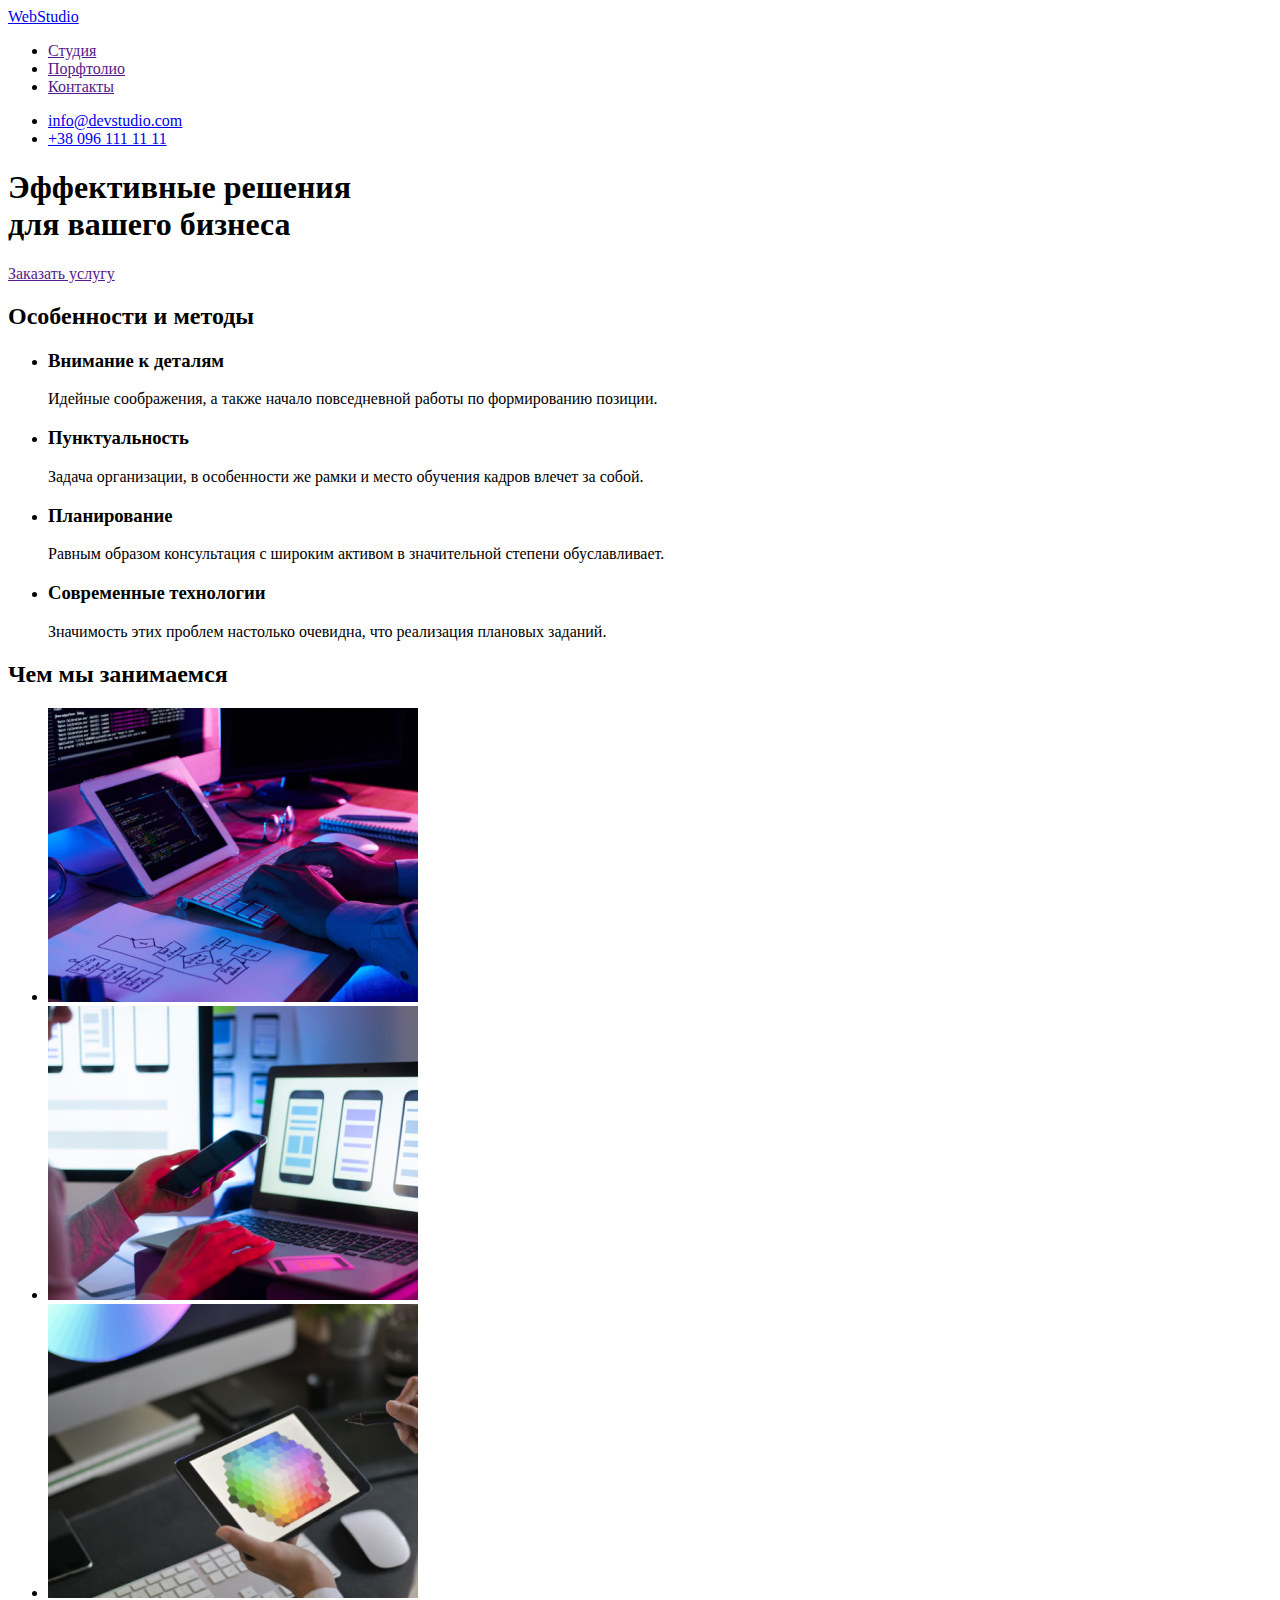
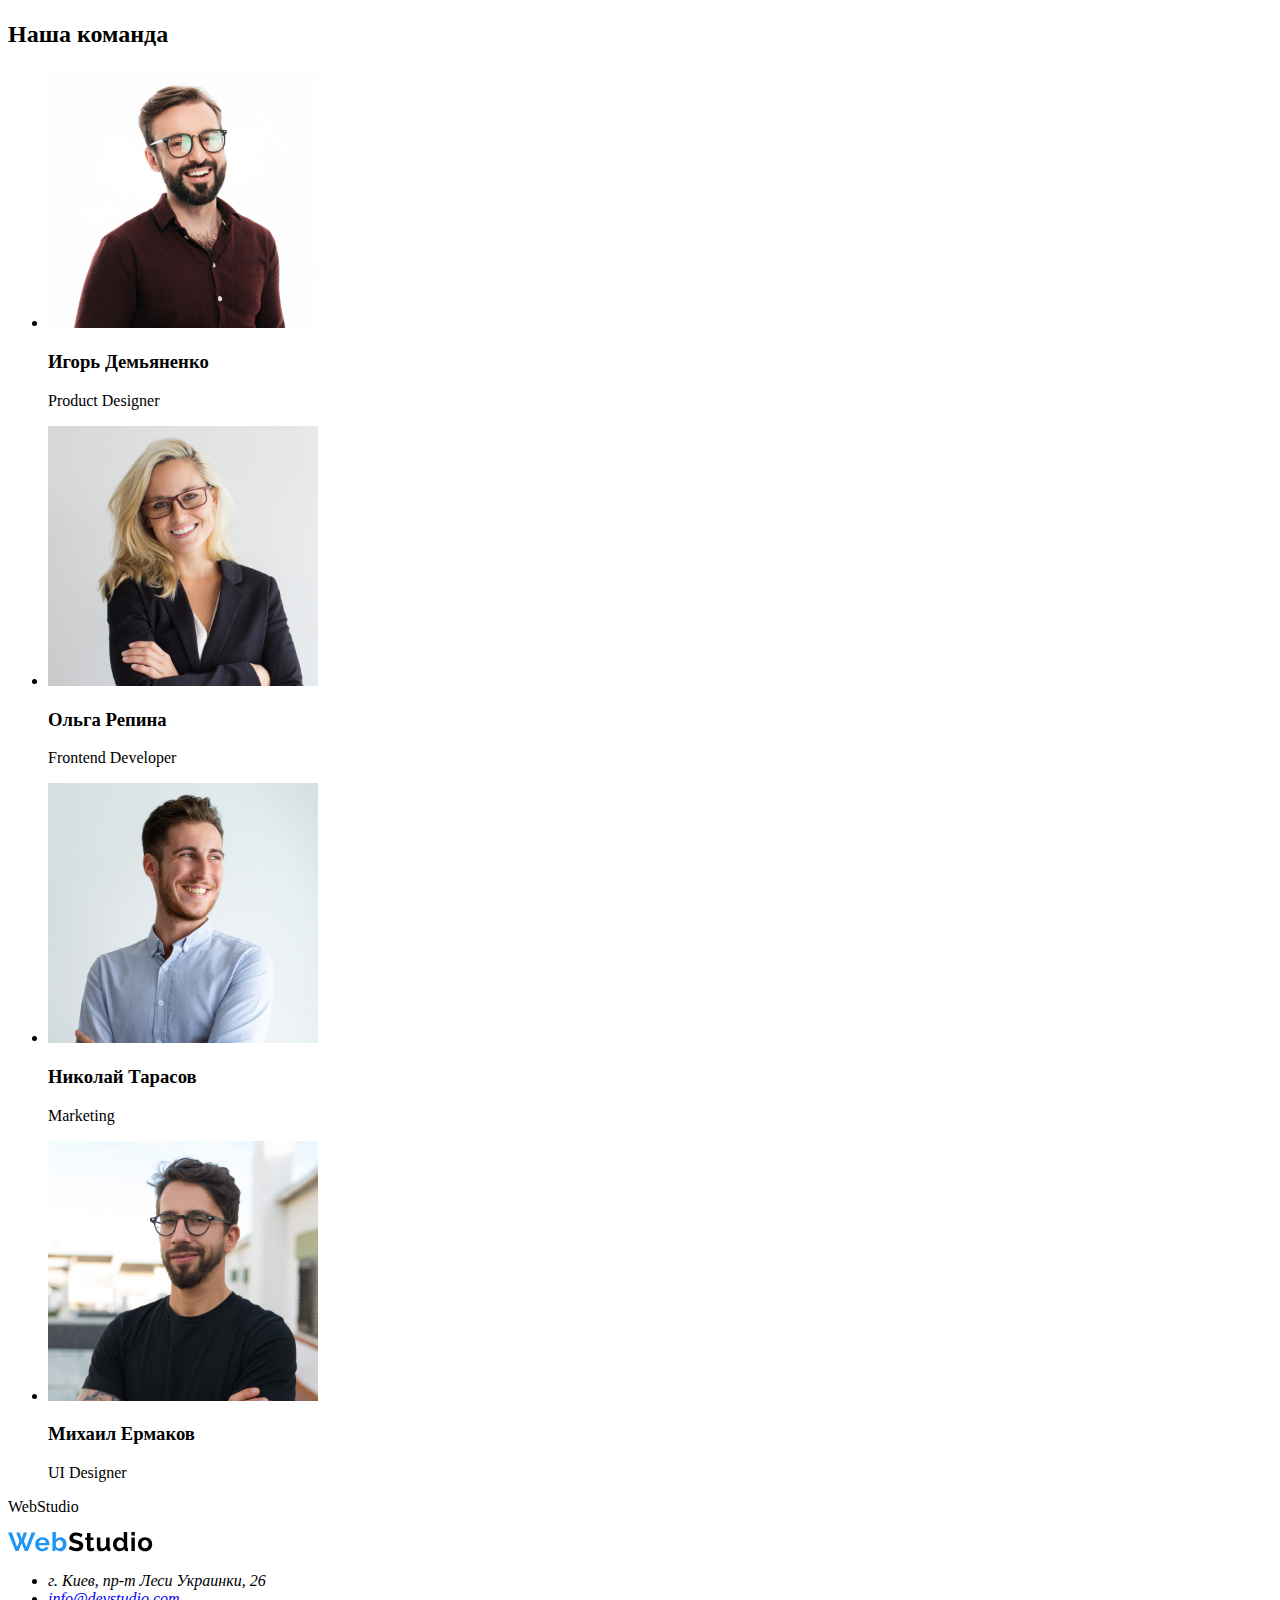
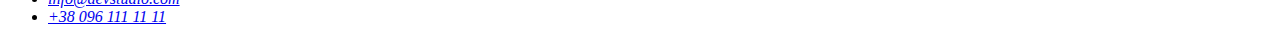
==== index.html @ 05b70883 "start add" ====
<!DOCTYPE html>
<html lang="ru">
<head>
    <meta charset="UTF-8">
    <meta name="viewport" content="width=device-width, initial-scale=1.0">
    <title>WebStudio</title>
    <link rel="stylesheet" href="./css/styles.css">
</head>
<body>

    <!-- Голова -->

    <header class="page-header">
        <nav class="site-nav">
            <a href="./index.html"><span>Web</span>Studio</a>
            <ul>
                <li><a href="">Студия</a></li>
                <li><a href="">Порфтолио</a></li>
                <li><a href="">Контакты</a></li>
            </ul>
        </nav>
            <ul class="contacts-header">
                <li><a href="mailto:info@devstudio.com">info@devstudio.com</a></li>
                <li><a href="tel:+380961111111">+38 096 111 11 11</a></li>
            </ul>
    </header>
    <main>

        <!-- Герой -->

        <section class="hero">
            <h1>Эффективные решения <br/> для вашего бизнеса</h1>
            <a href="">Заказать услугу</a>
        </section>

        <!-- Особенности -->

        <section class="features">
            <h2>Особенности и методы</h2>
            <ul>
                <li class="features-elements">
                    <h3>Внимание к деталям</h3>
                    <p>Идейные соображения, а также начало повседневной работы по формированию позиции.</p>
                </li>

                <li class="features-elements">
                    <h3>Пунктуальность</h3>
                    <p>Задача организации, в особенности же рамки и место обучения кадров влечет за собой.</p>
                </li>

                <li class="features-elements">
                    <h3>Планирование</h3>
                    <p>Равным образом консультация с широким активом в значительной степени обуславливает.</p>
                </li>

                <li class="features-elements">
                    <h3>Современные технологии</h3>
                    <p>Значимость этих проблем настолько очевидна, что реализация плановых заданий.</p>
                </li>
            </ul>
        </section>

        <!-- Чем занимаемся -->
        
        <section class="duties">
            <h2>Чем мы занимаемся</h2>
            <ul>
                <li><img src="./images/img1.jpg" alt="Программирование" width="370"></li>
                <li><img src="./images/img2.jpg" alt="Мобильные приложения" width="370"></li>
                <li><img src="./images/img3.jpg" alt="Дизайнерские решения" width="370"></li>
            </ul>
        </section>

        <!-- Наша команда -->

        <section class="our-team">
            <h2>Наша команда</h2>
            <ul>
                <li>
                    <img src="./images/photo-igor.jpg" alt="Фото Игоря Демьяненко" width="270">
                    <h3>Игорь Демьяненко</h3>
                    <p class="profession">Product Designer</p>
                </li>
                <li>
                    <img src="./images/photo-olga.jpg" alt="Фото Ольги Репиной" width="270">
                    <h3>Ольга Репина</h3>
                    <p class="profession">Frontend Developer</p>
                </li>
                <li>
                    <img src="./images/photo-nikolaj.jpg" alt="Фото Николая Тарасова" width="270">
                    <h3>Николай Тарасов</h3>
                    <p class="profession">Marketing</p>
                </li>
                <li>
                    <img src="./images/photo-mihail.jpg" alt="Фото Михаила Ермакова" width="270">
                    <h3>Михаил Ермаков</h3>
                    <p class="profession">UI Designer</p>
                </li>
            </ul>
        </section>
    </main>

    <!-- Подвал -->

    <footer>
        <div class="footer">
            <p><span>Web</span>Studio</p>
            <a href="./index.html"><img src="./images/webstudiologo.svg" alt="WebStudioLogo"></a>
            <address>
                <ul>
                <li>г. Киев, пр-т Леси Украинки, 26</li>
                <li><a href="mailto:info@devstudio.com">info@devstudio.com</a></li>
                <li><a href="tel:+380961111111">+38 096 111 11 11</a></li>
                </ul>
            </address>
        </div>
    </footer>
</body>
</html>
---- css/styles.css ----

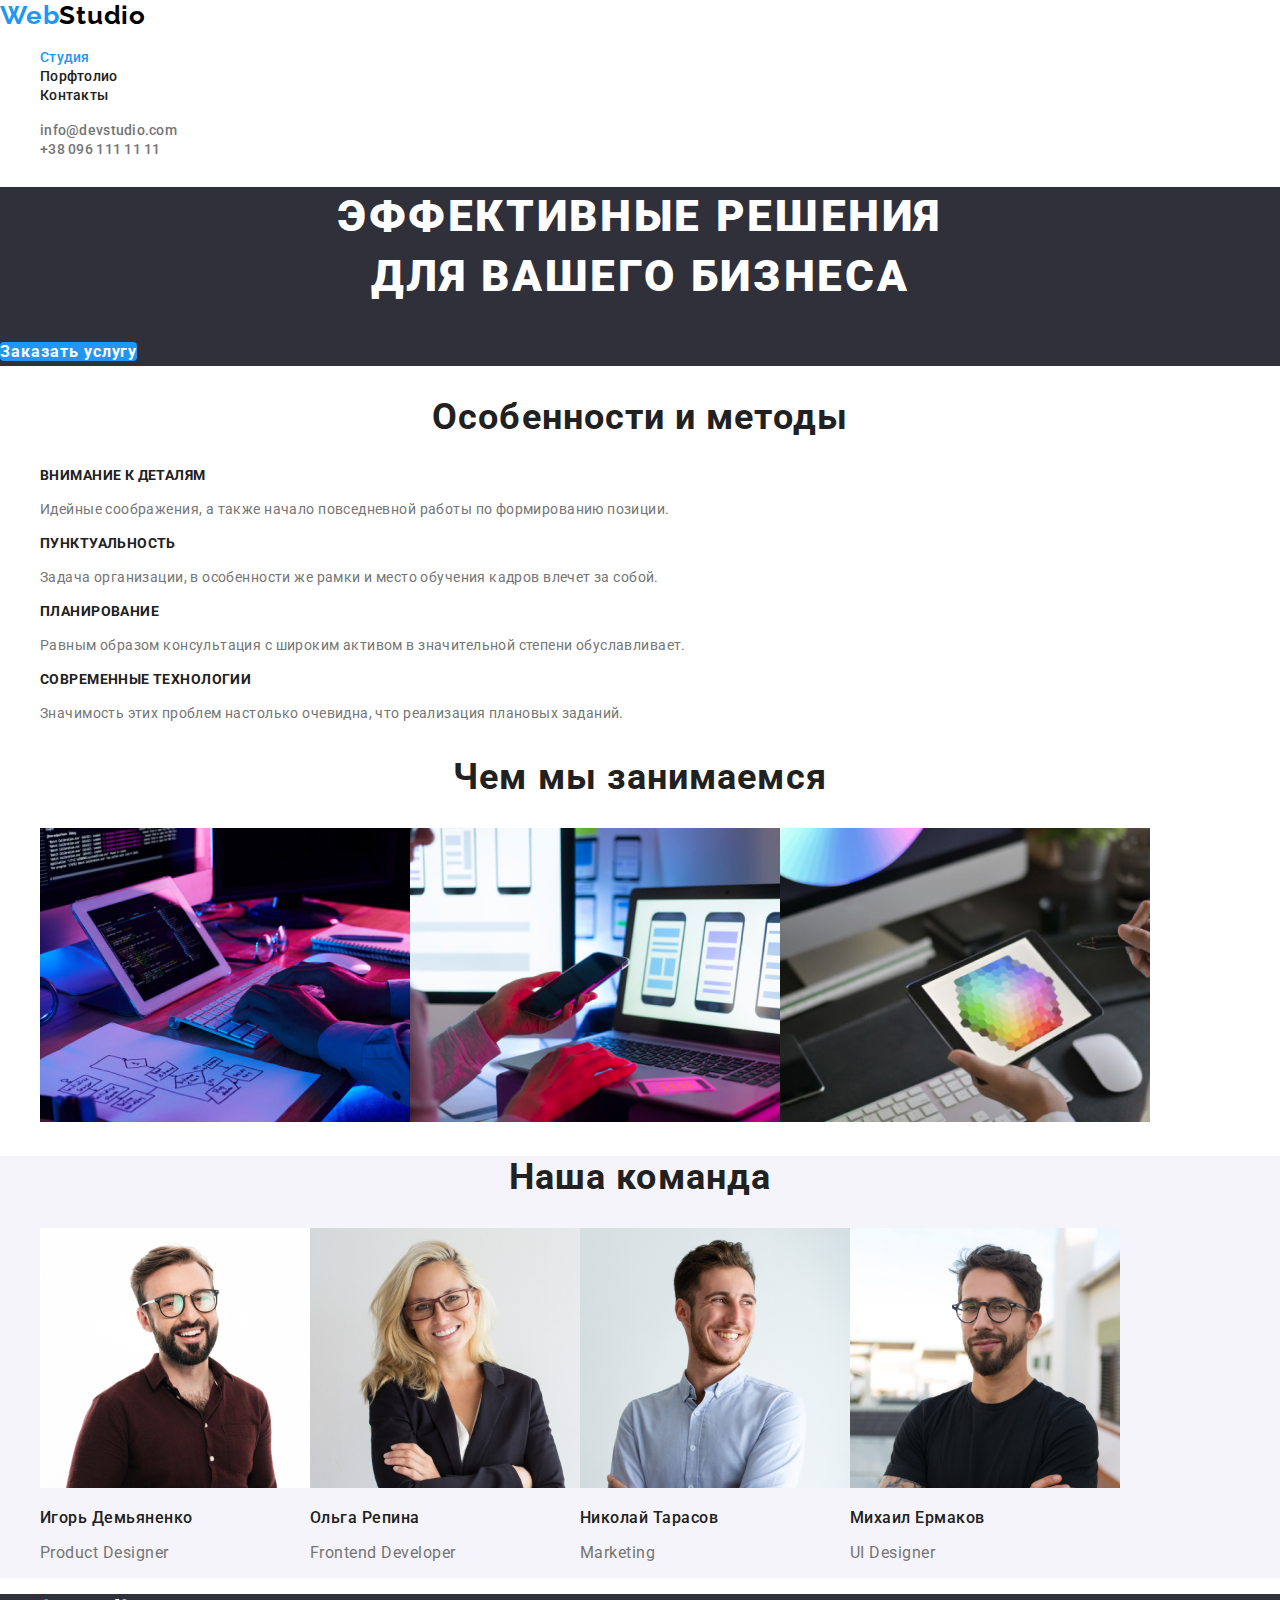
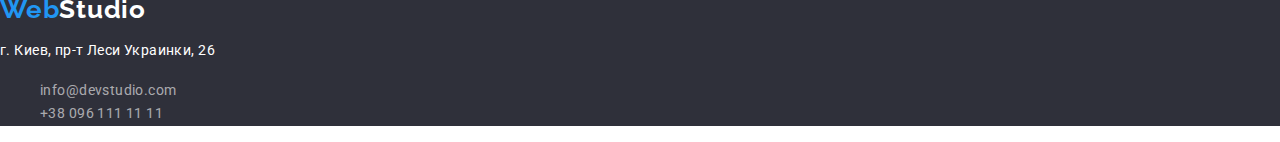
==== commit d94ac44f: "Complete-homework-2" ====
--- a/index.html
+++ b/index.html
@@ -3,25 +3,27 @@
 <head>
     <meta charset="UTF-8">
     <meta name="viewport" content="width=device-width, initial-scale=1.0">
+    <link href="https://fonts.googleapis.com/css2?family=Raleway:wght@700&family=Roboto:wght@400;500;700;900&display=swap"
+        rel="stylesheet">
+    <link rel="stylesheet" href="./css/styles.css">
     <title>WebStudio</title>
-    <link rel="stylesheet" href="./css/styles.css">
 </head>
-<body>
+<body class="page">
 
     <!-- Голова -->
 
     <header class="page-header">
-        <nav class="site-nav">
-            <a href="./index.html"><span>Web</span>Studio</a>
-            <ul>
-                <li><a href="">Студия</a></li>
-                <li><a href="">Порфтолио</a></li>
-                <li><a href="">Контакты</a></li>
+        <nav>
+            <a href="./index.html" class="logo">Web<span class="header-studio">Studio</span></a>
+            <ul class="site-nav list">
+                <li><a class="nav-link current" href="./index.html">Студия</a></li>
+                <li><a class="nav-link" href="./portfolio.html">Порфтолио</a></li>
+                <li><a class="nav-link" href="">Контакты</a></li>
             </ul>
         </nav>
-            <ul class="contacts-header">
-                <li><a href="mailto:info@devstudio.com">info@devstudio.com</a></li>
-                <li><a href="tel:+380961111111">+38 096 111 11 11</a></li>
+            <ul class="page-header-contacts list">
+                <li><a class="header-contacts" href="mailto:info@devstudio.com">info@devstudio.com</a></li>
+                <li><a class="header-contacts" href="tel:+380961111111">+38 096 111 11 11</a></li>
             </ul>
     </header>
     <main>
@@ -29,42 +31,42 @@
         <!-- Герой -->
 
         <section class="hero">
-            <h1>Эффективные решения <br/> для вашего бизнеса</h1>
-            <a href="">Заказать услугу</a>
+            <h1 class="hero-title">Эффективные решения <br/> для вашего бизнеса</h1>
+            <a href="" class="btn primary">Заказать услугу</a>
         </section>
 
         <!-- Особенности -->
 
-        <section class="features">
-            <h2>Особенности и методы</h2>
-            <ul>
-                <li class="features-elements">
-                    <h3>Внимание к деталям</h3>
-                    <p>Идейные соображения, а также начало повседневной работы по формированию позиции.</p>
+        <section class="section-features">
+            <h2 class="section-title">Особенности и методы</h2>
+            <ul class="features-list list">
+                <li>
+                    <h3 class="features-title">Внимание к деталям</h3>
+                    <p class="features-text">Идейные соображения, а также начало повседневной работы по формированию позиции.</p>
                 </li>
 
-                <li class="features-elements">
-                    <h3>Пунктуальность</h3>
-                    <p>Задача организации, в особенности же рамки и место обучения кадров влечет за собой.</p>
+                <li>
+                    <h3 class="features-title">Пунктуальность</h3>
+                    <p class="features-text">Задача организации, в особенности же рамки и место обучения кадров влечет за собой.</p>
                 </li>
 
-                <li class="features-elements">
-                    <h3>Планирование</h3>
-                    <p>Равным образом консультация с широким активом в значительной степени обуславливает.</p>
+                <li>
+                    <h3 class="features-title">Планирование</h3>
+                    <p class="features-text">Равным образом консультация с широким активом в значительной степени обуславливает.</p>
                 </li>
 
-                <li class="features-elements">
-                    <h3>Современные технологии</h3>
-                    <p>Значимость этих проблем настолько очевидна, что реализация плановых заданий.</p>
+                <li>
+                    <h3 class="features-title">Современные технологии</h3>
+                    <p class="features-text">Значимость этих проблем настолько очевидна, что реализация плановых заданий.</p>
                 </li>
             </ul>
         </section>
 
         <!-- Чем занимаемся -->
         
-        <section class="duties">
-            <h2>Чем мы занимаемся</h2>
-            <ul>
+        <section class="section-duties">
+            <h2 class="section-title">Чем мы занимаемся</h2>
+            <ul class="duties-list list">
                 <li><img src="./images/img1.jpg" alt="Программирование" width="370"></li>
                 <li><img src="./images/img2.jpg" alt="Мобильные приложения" width="370"></li>
                 <li><img src="./images/img3.jpg" alt="Дизайнерские решения" width="370"></li>
@@ -73,27 +75,27 @@
 
         <!-- Наша команда -->
 
-        <section class="our-team">
-            <h2>Наша команда</h2>
-            <ul>
+        <section class="section-team">
+            <h2 class="section-title">Наша команда</h2>
+            <ul class="team-list list">
                 <li>
                     <img src="./images/photo-igor.jpg" alt="Фото Игоря Демьяненко" width="270">
-                    <h3>Игорь Демьяненко</h3>
+                    <h3 class="teammate-name">Игорь Демьяненко</h3>
                     <p class="profession">Product Designer</p>
                 </li>
                 <li>
                     <img src="./images/photo-olga.jpg" alt="Фото Ольги Репиной" width="270">
-                    <h3>Ольга Репина</h3>
+                    <h3 class="teammate-name">Ольга Репина</h3>
                     <p class="profession">Frontend Developer</p>
                 </li>
                 <li>
                     <img src="./images/photo-nikolaj.jpg" alt="Фото Николая Тарасова" width="270">
-                    <h3>Николай Тарасов</h3>
+                    <h3 class="teammate-name">Николай Тарасов</h3>
                     <p class="profession">Marketing</p>
                 </li>
                 <li>
                     <img src="./images/photo-mihail.jpg" alt="Фото Михаила Ермакова" width="270">
-                    <h3>Михаил Ермаков</h3>
+                    <h3 class="teammate-name">Михаил Ермаков</h3>
                     <p class="profession">UI Designer</p>
                 </li>
             </ul>
@@ -102,18 +104,16 @@
 
     <!-- Подвал -->
 
-    <footer>
-        <div class="footer">
-            <p><span>Web</span>Studio</p>
-            <a href="./index.html"><img src="./images/webstudiologo.svg" alt="WebStudioLogo"></a>
+    <footer class="footer">
+            <a href="./index.html" class="logo">Web<span class="footer-studio-logo">Studio</span></a>
             <address>
-                <ul>
-                <li>г. Киев, пр-т Леси Украинки, 26</li>
-                <li><a href="mailto:info@devstudio.com">info@devstudio.com</a></li>
-                <li><a href="tel:+380961111111">+38 096 111 11 11</a></li>
+                <p class="exact-address">г. Киев, пр-т Леси Украинки, 26</p>
+
+                <ul class="footer-contacts list">
+                    <li><a class="footer-contact" href="mailto:info@devstudio.com">info@devstudio.com</a></li>
+                    <li><a class="footer-contact" href="tel:+380961111111">+38 096 111 11 11</a></li>
                 </ul>
             </address>
-        </div>
     </footer>
 </body>
 </html>--- a/css/styles.css
+++ b/css/styles.css
@@ -1 +1,240 @@
-
+/* Цвет основного текста #757575; */
+/* Вторичный цвет текста #212121; */
+/* Белый #FFFFFF; */
+/* Акцент #2196F3; */
+/* Контакты в подвале 255,255,255,0,6; */
+/* Цвет фона #FFFFFF */
+/* Цвет фона команды #F5F4FA; */
+/* Цвет фона подвала #2F303A */
+
+:root {
+  --primary-text-color: #757575;
+  --title-text-color: #212121;
+  --accent-color: #2196f3;
+  --white-color: #fff;
+  --primary-background-color: #2f303a;
+  --secondary-background-color: #f5f4fa;
+}
+
+body {
+  background-color: var(--white-color);
+  color: var(--primary-text-color);
+  font-family: 'Roboto', sans-serif;
+  max-width: 1600px;
+  margin: auto;
+}
+
+/* Logo  */
+
+.logo {
+  color: #2196f3;
+  text-decoration: none;
+  font-family: 'Raleway', sans-serif;
+  font-style: normal;
+  font-weight: 700;
+  font-size: 26px;
+  line-height: 1.19;
+  letter-spacing: 0.03em;
+}
+.header-studio {
+  color: #000000;
+}
+.list {
+  list-style: none;
+}
+
+/* Site nav */
+
+.nav-link {
+  color: var(--title-text-color);
+  text-decoration: none;
+  font-weight: 500;
+  font-size: 14px;
+  line-height: 1.14;
+  letter-spacing: 0.02em;
+}
+.site-nav .nav-link:hover,
+.site-nav .nav-link:focus {
+  color: var(--accent-color);
+}
+.site-nav .nav-link.current {
+  color: var(--accent-color);
+}
+
+/* Header Contacts */
+
+.page-header-contacts .header-contacts {
+  text-decoration: none;
+  color: var(--primary-text-color);
+  font-weight: 500;
+  font-size: 14px;
+  line-height: 1.14;
+  letter-spacing: 0.02em;
+}
+.header-contacts:hover,
+.header-contacts:focus {
+  color: var(--accent-color);
+}
+
+/* Hero  */
+.hero {
+  background-color: var(--primary-background-color);
+}
+.hero .btn.primary {
+  text-decoration: none;
+  text-align: center;
+}
+
+.hero-title {
+  color: var(--white-color);
+  text-transform: uppercase;
+  font-weight: 900;
+  font-size: 44px;
+  line-height: 1.36;
+  letter-spacing: 0.06em;
+  text-align: center;
+}
+
+/* Sections */
+
+.duties-list {
+  display: flex;
+  flex-direction: row;
+}
+
+.section-title {
+  color: var(--title-text-color);
+  font-size: 36px;
+  line-height: 1.17;
+  letter-spacing: 0.03em;
+  text-align: center;
+}
+
+/* Features */
+
+.features-list .features-title {
+  color: var(--title-text-color);
+  text-transform: uppercase;
+  font-size: 14px;
+  line-height: 1.14;
+  letter-spacing: 0.03em;
+}
+.features-list .features-text {
+  color: var(--primary-text-color);
+  font-size: 14px;
+  line-height: 1.71;
+  letter-spacing: 0.03em;
+}
+
+/* Team  */
+
+.section-team {
+  background-color: var(--secondary-background-color);
+}
+
+.team-list {
+  display: flex;
+  flex-direction: row;
+}
+
+.team-list .teammate-name {
+  color: var(--title-text-color);
+  font-size: 16px;
+  font-weight: 500;
+  line-height: 1.19;
+  letter-spacing: 0.03em;
+}
+.team-list .profession {
+  color: var(--primary-text-color);
+  font-size: 16px;
+  line-height: 1.19;
+  letter-spacing: 0.03em;
+}
+
+/* Footer  */
+
+.footer {
+  background-color: var(--primary-background-color);
+  color: rgb(255, 255, 255, 0.6);
+  text-decoration: none;
+}
+.footer-studio-logo {
+  color: #fff;
+}
+
+.footer .exact-address {
+  color: var(--white-color);
+  font-style: normal;
+  font-size: 14px;
+  line-height: 1.71;
+  letter-spacing: 0.03em;
+}
+.footer .footer-contact {
+  color: rgb(255, 255, 255, 0.6);
+  text-decoration: none;
+  font-style: normal;
+  font-size: 14px;
+  line-height: 1.71;
+  letter-spacing: 0.03em;
+}
+
+/* Buttons */
+
+.btn {
+  color: var(--title-text-color);
+  background-color: var(--white-color);
+}
+.btn.primary {
+  color: var(--white-color);
+  background-color: var(--accent-color);
+  font-weight: 700;
+  font-size: 16px;
+  line-height: 1.87;
+  align-items: center;
+  text-align: center;
+  letter-spacing: 0.06em;
+  border-radius: 4px;
+}
+.btn.secondary {
+  background-color: var(--secondary-background-color);
+  height: 38px;
+  border-radius: 4px;
+  font-size: 16px;
+  font-weight: 500;
+  line-height: 1.62;
+  letter-spacing: 0.03em;
+  text-align: center;
+}
+.btn.secondary:hover,
+.btn.secondary:focus {
+  color: var(--white-color);
+  background-color: var(--accent-color);
+}
+
+/* Portfolio */
+
+.portfolio {
+  display: flex;
+  flex-wrap: wrap;
+  justify-content: space-between;
+}
+.portfolio-container {
+  max-width: 1170px;
+  margin: auto;
+}
+
+.portfolio-elements .element-title {
+  color: var(--title-text-color);
+  font-weight: 700;
+  font-size: 18px;
+  font-style: normal;
+  line-height: 2;
+  letter-spacing: 0.06em;
+}
+.portfolio-elements .element-text {
+  color: var(--primary-text-color);
+  font-weight: 400;
+  font-size: 16px;
+  line-height: 1.87;
+  letter-spacing: 0.03em;
+}
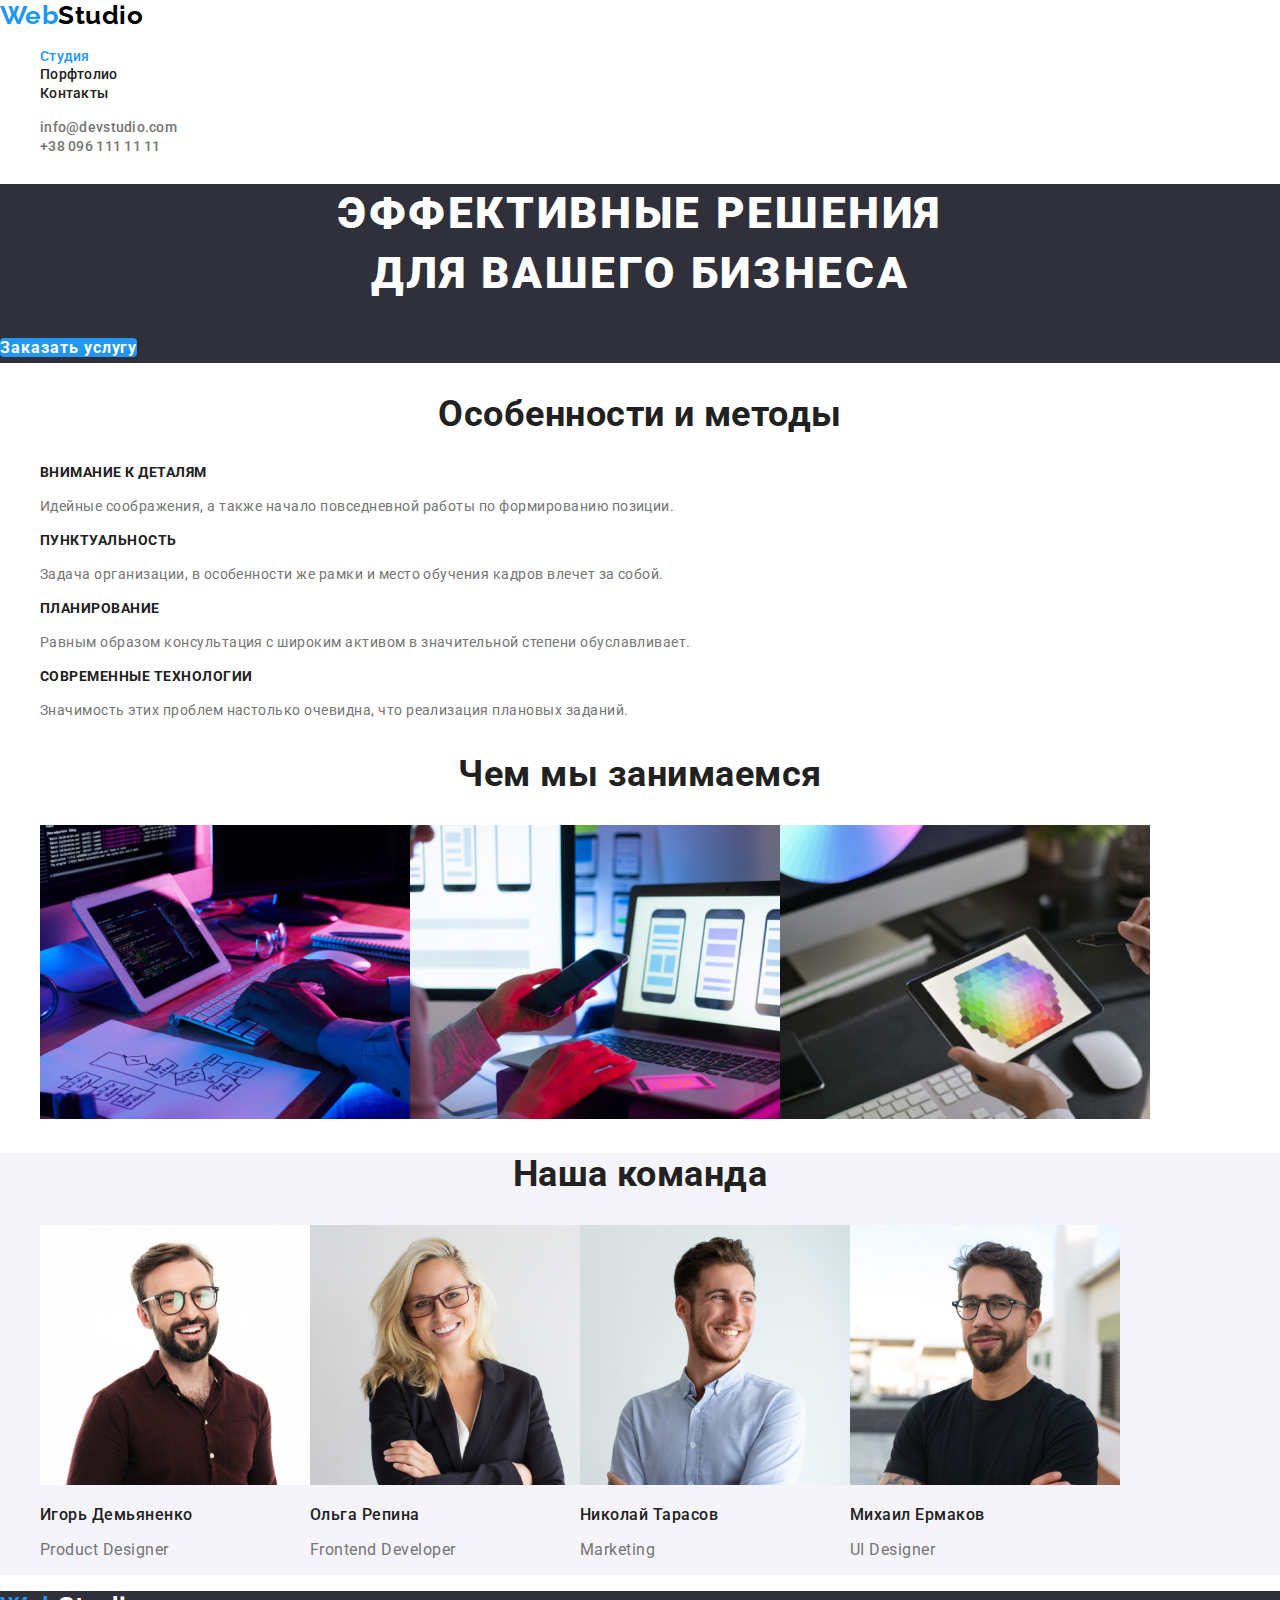
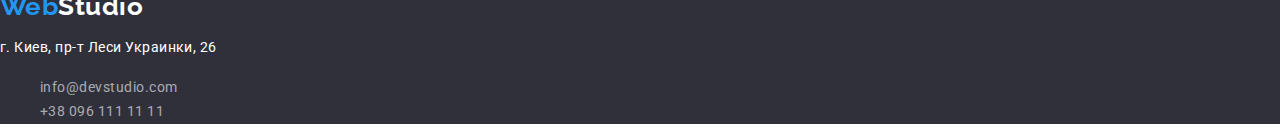
==== commit f68ebbe3: "Mistakes-solved" ====
--- a/index.html
+++ b/index.html
@@ -5,6 +5,7 @@
     <meta name="viewport" content="width=device-width, initial-scale=1.0">
     <link href="https://fonts.googleapis.com/css2?family=Raleway:wght@700&family=Roboto:wght@400;500;700;900&display=swap"
         rel="stylesheet">
+    <link rel="stylesheet" href="./css/normalise.css">
     <link rel="stylesheet" href="./css/styles.css">
     <title>WebStudio</title>
 </head>
@@ -16,9 +17,9 @@
         <nav>
             <a href="./index.html" class="logo">Web<span class="header-studio">Studio</span></a>
             <ul class="site-nav list">
-                <li><a class="nav-link current" href="./index.html">Студия</a></li>
-                <li><a class="nav-link" href="./portfolio.html">Порфтолио</a></li>
-                <li><a class="nav-link" href="">Контакты</a></li>
+                <li><a href="./index.html" class="nav-link current">Студия</a></li>
+                <li><a href="./portfolio.html" class="nav-link">Порфтолио</a></li>
+                <li><a href="" class="nav-link">Контакты</a></li>
             </ul>
         </nav>
             <ul class="page-header-contacts list">
--- a/css/normalise.css
+++ b/css/normalise.css
@@ -0,0 +1,351 @@
+/*! normalize.css v8.0.1 | MIT License | github.com/necolas/normalize.css */
+
+/* Document
+   ========================================================================== */
+
+/**
+ * 1. Correct the line height in all browsers.
+ * 2. Prevent adjustments of font size after orientation changes in iOS.
+ */
+
+html {
+  line-height: 1.15; /* 1 */
+  -webkit-text-size-adjust: 100%; /* 2 */
+}
+
+/* Sections
+   ========================================================================== */
+
+/**
+ * Remove the margin in all browsers.
+ */
+
+body {
+  margin: 0;
+}
+
+/**
+ * Render the `main` element consistently in IE.
+ */
+
+main {
+  display: block;
+}
+
+/**
+ * Correct the font size and margin on `h1` elements within `section` and
+ * `article` contexts in Chrome, Firefox, and Safari.
+ */
+
+h1 {
+  font-size: 2em;
+  margin: 0.67em 0;
+}
+
+/* Grouping content
+   ========================================================================== */
+
+/**
+ * 1. Add the correct box sizing in Firefox.
+ * 2. Show the overflow in Edge and IE.
+ */
+
+hr {
+  box-sizing: content-box; /* 1 */
+  height: 0; /* 1 */
+  overflow: visible; /* 2 */
+}
+
+/**
+ * 1. Correct the inheritance and scaling of font size in all browsers.
+ * 2. Correct the odd `em` font sizing in all browsers.
+ */
+
+pre {
+  font-family: monospace, monospace; /* 1 */
+  font-size: 1em; /* 2 */
+}
+
+/* Text-level semantics
+   ========================================================================== */
+
+/**
+ * Remove the gray background on active links in IE 10.
+ */
+
+a {
+  background-color: transparent;
+}
+
+/**
+ * 1. Remove the bottom border in Chrome 57-
+ * 2. Add the correct text decoration in Chrome, Edge, IE, Opera, and Safari.
+ */
+
+abbr[title] {
+  border-bottom: none; /* 1 */
+  text-decoration: underline; /* 2 */
+  text-decoration: underline dotted; /* 2 */
+}
+
+/**
+ * Add the correct font weight in Chrome, Edge, and Safari.
+ */
+
+b,
+strong {
+  font-weight: bolder;
+}
+
+/**
+ * 1. Correct the inheritance and scaling of font size in all browsers.
+ * 2. Correct the odd `em` font sizing in all browsers.
+ */
+
+code,
+kbd,
+samp {
+  font-family: monospace, monospace; /* 1 */
+  font-size: 1em; /* 2 */
+}
+
+/**
+ * Add the correct font size in all browsers.
+ */
+
+small {
+  font-size: 80%;
+}
+
+/**
+ * Prevent `sub` and `sup` elements from affecting the line height in
+ * all browsers.
+ */
+
+sub,
+sup {
+  font-size: 75%;
+  line-height: 0;
+  position: relative;
+  vertical-align: baseline;
+}
+
+sub {
+  bottom: -0.25em;
+}
+
+sup {
+  top: -0.5em;
+}
+
+/* Embedded content
+   ========================================================================== */
+
+/**
+ * Remove the border on images inside links in IE 10.
+ */
+
+img {
+  border-style: none;
+}
+
+/* Forms
+   ========================================================================== */
+
+/**
+ * 1. Change the font styles in all browsers.
+ * 2. Remove the margin in Firefox and Safari.
+ */
+
+button,
+input,
+optgroup,
+select,
+textarea {
+  font-family: inherit; /* 1 */
+  font-size: 100%; /* 1 */
+  line-height: 1.15; /* 1 */
+  margin: 0; /* 2 */
+}
+
+/**
+ * Show the overflow in IE.
+ * 1. Show the overflow in Edge.
+ */
+
+button,
+input {
+  /* 1 */
+  overflow: visible;
+}
+
+/**
+ * Remove the inheritance of text transform in Edge, Firefox, and IE.
+ * 1. Remove the inheritance of text transform in Firefox.
+ */
+
+button,
+select {
+  /* 1 */
+  text-transform: none;
+}
+
+/**
+ * Correct the inability to style clickable types in iOS and Safari.
+ */
+
+button,
+[type='button'],
+[type='reset'],
+[type='submit'] {
+  -webkit-appearance: button;
+}
+
+/**
+ * Remove the inner border and padding in Firefox.
+ */
+
+button::-moz-focus-inner,
+[type='button']::-moz-focus-inner,
+[type='reset']::-moz-focus-inner,
+[type='submit']::-moz-focus-inner {
+  border-style: none;
+  padding: 0;
+}
+
+/**
+ * Restore the focus styles unset by the previous rule.
+ */
+
+button:-moz-focusring,
+[type='button']:-moz-focusring,
+[type='reset']:-moz-focusring,
+[type='submit']:-moz-focusring {
+  outline: 1px dotted ButtonText;
+}
+
+/**
+ * Correct the padding in Firefox.
+ */
+
+fieldset {
+  padding: 0.35em 0.75em 0.625em;
+}
+
+/**
+ * 1. Correct the text wrapping in Edge and IE.
+ * 2. Correct the color inheritance from `fieldset` elements in IE.
+ * 3. Remove the padding so developers are not caught out when they zero out
+ *    `fieldset` elements in all browsers.
+ */
+
+legend {
+  box-sizing: border-box; /* 1 */
+  color: inherit; /* 2 */
+  display: table; /* 1 */
+  max-width: 100%; /* 1 */
+  padding: 0; /* 3 */
+  white-space: normal; /* 1 */
+}
+
+/**
+ * Add the correct vertical alignment in Chrome, Firefox, and Opera.
+ */
+
+progress {
+  vertical-align: baseline;
+}
+
+/**
+ * Remove the default vertical scrollbar in IE 10+.
+ */
+
+textarea {
+  overflow: auto;
+}
+
+/**
+ * 1. Add the correct box sizing in IE 10.
+ * 2. Remove the padding in IE 10.
+ */
+
+[type='checkbox'],
+[type='radio'] {
+  box-sizing: border-box; /* 1 */
+  padding: 0; /* 2 */
+}
+
+/**
+ * Correct the cursor style of increment and decrement buttons in Chrome.
+ */
+
+[type='number']::-webkit-inner-spin-button,
+[type='number']::-webkit-outer-spin-button {
+  height: auto;
+}
+
+/**
+ * 1. Correct the odd appearance in Chrome and Safari.
+ * 2. Correct the outline style in Safari.
+ */
+
+[type='search'] {
+  -webkit-appearance: textfield; /* 1 */
+  outline-offset: -2px; /* 2 */
+}
+
+/**
+ * Remove the inner padding in Chrome and Safari on macOS.
+ */
+
+[type='search']::-webkit-search-decoration {
+  -webkit-appearance: none;
+}
+
+/**
+ * 1. Correct the inability to style clickable types in iOS and Safari.
+ * 2. Change font properties to `inherit` in Safari.
+ */
+
+::-webkit-file-upload-button {
+  -webkit-appearance: button; /* 1 */
+  font: inherit; /* 2 */
+}
+
+/* Interactive
+   ========================================================================== */
+
+/*
+ * Add the correct display in Edge, IE 10+, and Firefox.
+ */
+
+details {
+  display: block;
+}
+
+/*
+ * Add the correct display in all browsers.
+ */
+
+summary {
+  display: list-item;
+}
+
+/* Misc
+   ========================================================================== */
+
+/**
+ * Add the correct display in IE 10+.
+ */
+
+template {
+  display: none;
+}
+
+/**
+ * Add the correct display in IE 10.
+ */
+
+[hidden] {
+  display: none;
+}
--- a/css/styles.css
+++ b/css/styles.css
@@ -14,12 +14,15 @@
   --white-color: #fff;
   --primary-background-color: #2f303a;
   --secondary-background-color: #f5f4fa;
+  --logo-studio-header-color: #000000;
+  --footer-studio-footer-color: #fff;
 }
 
 body {
   background-color: var(--white-color);
   color: var(--primary-text-color);
   font-family: 'Roboto', sans-serif;
+  letter-spacing: 0.03em;
   max-width: 1600px;
   margin: auto;
 }
@@ -27,17 +30,18 @@
 /* Logo  */
 
 .logo {
-  color: #2196f3;
+  color: var(--accent-color);
   text-decoration: none;
   font-family: 'Raleway', sans-serif;
-  font-style: normal;
   font-weight: 700;
   font-size: 26px;
   line-height: 1.19;
-  letter-spacing: 0.03em;
 }
 .header-studio {
-  color: #000000;
+  color: var(--logo-studio-header-color);
+}
+.footer-studio-logo {
+  color: var(--footer-studio-footer-color);
 }
 .list {
   list-style: none;
@@ -77,6 +81,7 @@
 }
 
 /* Hero  */
+
 .hero {
   background-color: var(--primary-background-color);
 }
@@ -106,7 +111,6 @@
   color: var(--title-text-color);
   font-size: 36px;
   line-height: 1.17;
-  letter-spacing: 0.03em;
   text-align: center;
 }
 
@@ -117,13 +121,11 @@
   text-transform: uppercase;
   font-size: 14px;
   line-height: 1.14;
-  letter-spacing: 0.03em;
 }
 .features-list .features-text {
   color: var(--primary-text-color);
   font-size: 14px;
   line-height: 1.71;
-  letter-spacing: 0.03em;
 }
 
 /* Team  */
@@ -142,13 +144,11 @@
   font-size: 16px;
   font-weight: 500;
   line-height: 1.19;
-  letter-spacing: 0.03em;
 }
 .team-list .profession {
   color: var(--primary-text-color);
   font-size: 16px;
   line-height: 1.19;
-  letter-spacing: 0.03em;
 }
 
 /* Footer  */
@@ -158,16 +158,12 @@
   color: rgb(255, 255, 255, 0.6);
   text-decoration: none;
 }
-.footer-studio-logo {
-  color: #fff;
-}
 
 .footer .exact-address {
   color: var(--white-color);
   font-style: normal;
   font-size: 14px;
   line-height: 1.71;
-  letter-spacing: 0.03em;
 }
 .footer .footer-contact {
   color: rgb(255, 255, 255, 0.6);
@@ -175,7 +171,6 @@
   font-style: normal;
   font-size: 14px;
   line-height: 1.71;
-  letter-spacing: 0.03em;
 }
 
 /* Buttons */
@@ -183,6 +178,7 @@
 .btn {
   color: var(--title-text-color);
   background-color: var(--white-color);
+  cursor: pointer;
 }
 .btn.primary {
   color: var(--white-color);
@@ -204,6 +200,7 @@
   line-height: 1.62;
   letter-spacing: 0.03em;
   text-align: center;
+  align-items: center;
 }
 .btn.secondary:hover,
 .btn.secondary:focus {
@@ -236,5 +233,8 @@
   font-weight: 400;
   font-size: 16px;
   line-height: 1.87;
-  letter-spacing: 0.03em;
-}
+}
+
+.portfolio-elements > a {
+  text-decoration: none;
+}
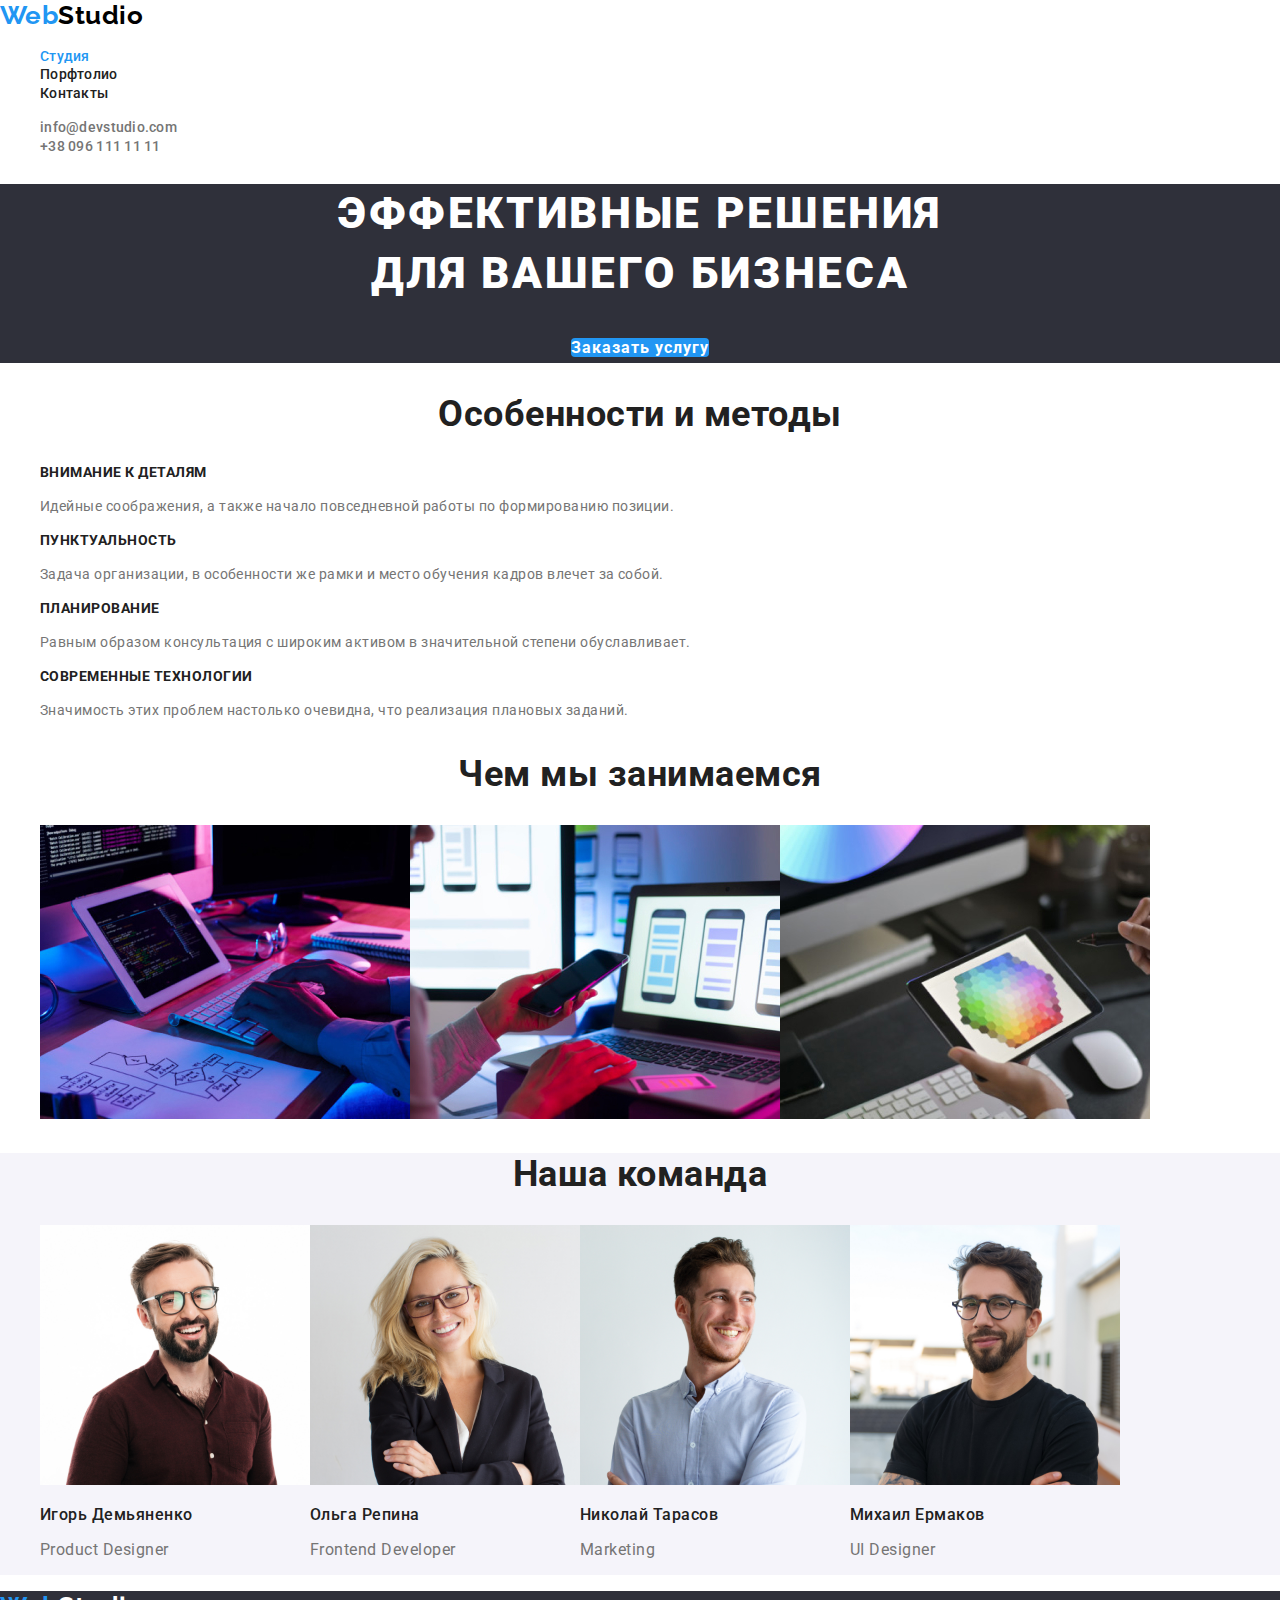
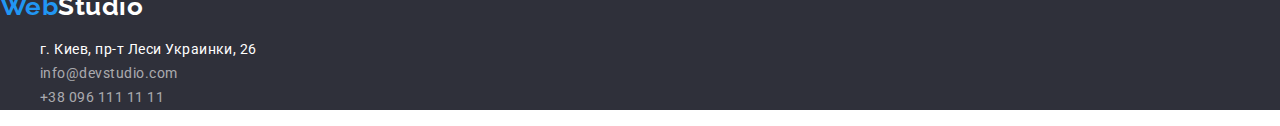
==== commit c86719a9: "edits from hw 1" ====
--- a/index.html
+++ b/index.html
@@ -108,9 +108,8 @@
     <footer class="footer">
             <a href="./index.html" class="logo">Web<span class="footer-studio-logo">Studio</span></a>
             <address>
-                <p class="exact-address">г. Киев, пр-т Леси Украинки, 26</p>
-
                 <ul class="footer-contacts list">
+                    <li><a class="exact-address" href="https://www.google.com/maps/place/бул.+Леси+Украинки,+26,+Киев,+Украина,+02000/@50.4265841,30.5361971,17z/data=!3m1!4b1!4m5!3m4!1s0x40d4cf0e033ecbe9:0x57a4dffefec77da0!8m2!3d50.4265807!4d30.5383858" target="_blank" rel="noopener noreferrer">г. Киев, пр-т Леси Украинки, 26</a></li>
                     <li><a class="footer-contact" href="mailto:info@devstudio.com">info@devstudio.com</a></li>
                     <li><a class="footer-contact" href="tel:+380961111111">+38 096 111 11 11</a></li>
                 </ul>
--- a/css/styles.css
+++ b/css/styles.css
@@ -16,6 +16,7 @@
   --secondary-background-color: #f5f4fa;
   --logo-studio-header-color: #000000;
   --footer-studio-footer-color: #fff;
+  --footer-contacts-color: rgb(255, 255, 255, 0.6);
 }
 
 body {
@@ -84,10 +85,10 @@
 
 .hero {
   background-color: var(--primary-background-color);
+  text-align: center;
 }
 .hero .btn.primary {
   text-decoration: none;
-  text-align: center;
 }
 
 .hero-title {
@@ -97,7 +98,6 @@
   font-size: 44px;
   line-height: 1.36;
   letter-spacing: 0.06em;
-  text-align: center;
 }
 
 /* Sections */
@@ -164,9 +164,11 @@
   font-style: normal;
   font-size: 14px;
   line-height: 1.71;
-}
+  text-decoration: none;
+}
+
 .footer .footer-contact {
-  color: rgb(255, 255, 255, 0.6);
+  color: var(--footer-contacts-color);
   text-decoration: none;
   font-style: normal;
   font-size: 14px;
@@ -178,7 +180,10 @@
 .btn {
   color: var(--title-text-color);
   background-color: var(--white-color);
+  font-family: inherit;
   cursor: pointer;
+  align-items: center;
+  text-align: center;
 }
 .btn.primary {
   color: var(--white-color);
@@ -186,8 +191,6 @@
   font-weight: 700;
   font-size: 16px;
   line-height: 1.87;
-  align-items: center;
-  text-align: center;
   letter-spacing: 0.06em;
   border-radius: 4px;
 }
@@ -199,9 +202,8 @@
   font-weight: 500;
   line-height: 1.62;
   letter-spacing: 0.03em;
-  text-align: center;
-  align-items: center;
-}
+}
+
 .btn.secondary:hover,
 .btn.secondary:focus {
   color: var(--white-color);
@@ -215,9 +217,16 @@
   flex-wrap: wrap;
   justify-content: space-between;
 }
+
+.buttons {
+  display: flex;
+  flex-direction: row;
+}
+
 .portfolio-container {
   max-width: 1170px;
   margin: auto;
+  text-align: center;
 }
 
 .portfolio-elements .element-title {
